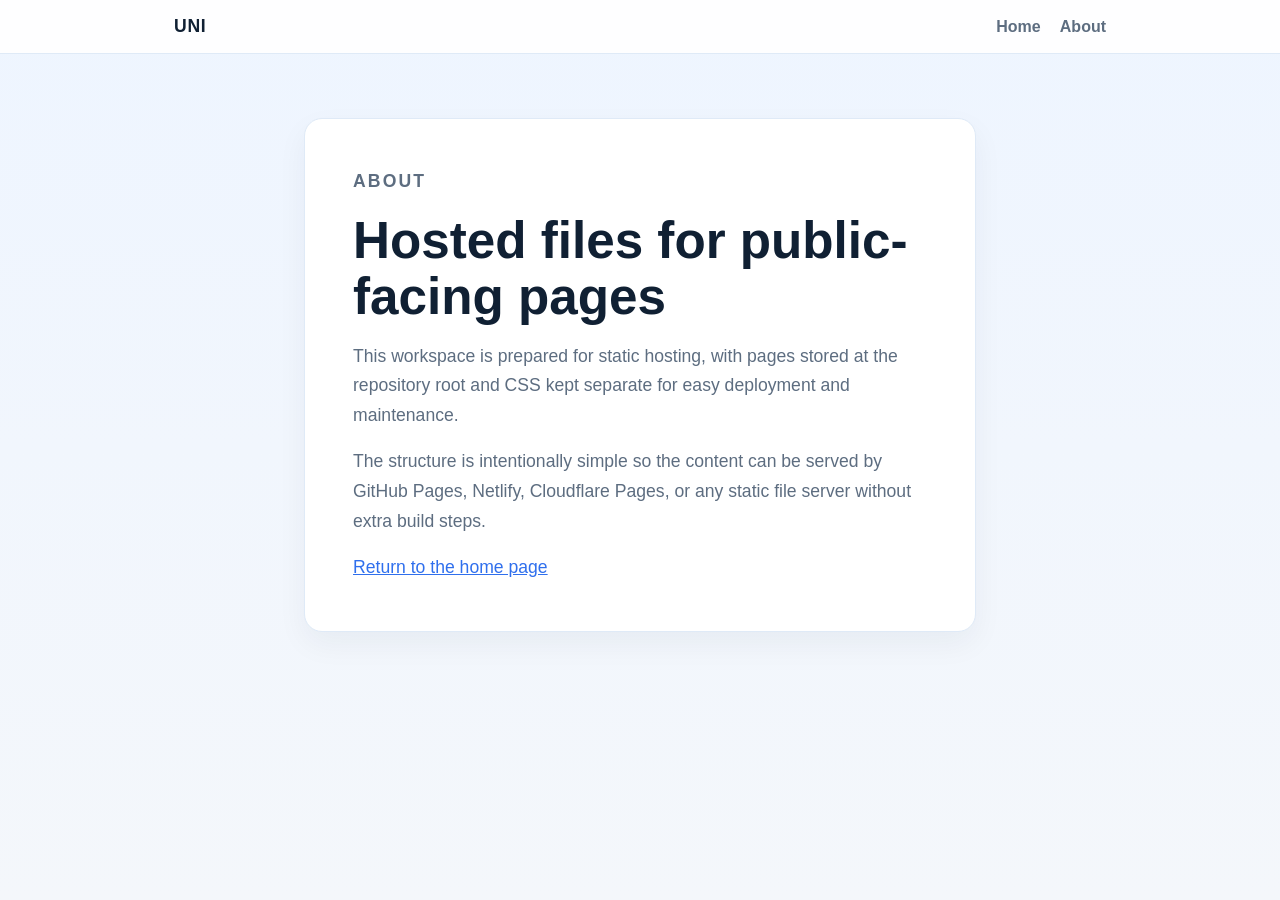
==== about.html @ d0756cde "Move static site files from public to repository root Co-authored-by: williamslachlan <194068160+wil" ====
<!DOCTYPE html>
<html lang="en">
  <head>
    <meta charset="UTF-8" />
    <meta name="viewport" content="width=device-width, initial-scale=1.0" />
    <title>Uni | About</title>
    <link rel="stylesheet" href="./styles.css" />
  </head>
  <body>
    <header class="site-header">
      <nav class="top-nav" aria-label="Main navigation">
        <a href="./index.html" class="brand">Uni</a>
        <div class="nav-links">
          <a href="./index.html">Home</a>
          <a href="./about.html" aria-current="page">About</a>
        </div>
      </nav>
    </header>

    <main class="page-shell narrow">
      <section class="card">
        <p class="eyebrow">About</p>
        <h1>Hosted files for public-facing pages</h1>
        <p>
          This workspace is prepared for static hosting, with pages stored at the repository root and
          CSS kept separate for easy deployment and maintenance.
        </p>
        <p>
          The structure is intentionally simple so the content can be served by GitHub Pages,
          Netlify, Cloudflare Pages, or any static file server without extra build steps.
        </p>
        <p><a href="./index.html">Return to the home page</a></p>
      </section>
    </main>
  </body>
</html>
---- styles.css ----
:root {
  --bg: #f4f7fb;
  --panel: #ffffff;
  --ink: #102033;
  --muted: #5d6d80;
  --accent: #2f6fed;
  --accent-dark: #2147a2;
  --line: #dfeaf7;
}

* {
  box-sizing: border-box;
}

body {
  margin: 0;
  min-height: 100vh;
  font-family: Arial, Helvetica, sans-serif;
  background: linear-gradient(180deg, #eef5ff 0%, var(--bg) 100%);
  color: var(--ink);
}

.site-header {
  border-bottom: 1px solid var(--line);
  background: rgba(255, 255, 255, 0.9);
  backdrop-filter: blur(8px);
}

.top-nav {
  max-width: 980px;
  margin: 0 auto;
  padding: 1rem 1.5rem;
  display: flex;
  align-items: center;
  justify-content: space-between;
}

.brand {
  font-size: 1.1rem;
  font-weight: 700;
  letter-spacing: 0.04em;
  color: var(--ink);
  text-decoration: none;
  text-transform: uppercase;
}

.nav-links {
  display: flex;
  gap: 1.2rem;
}

.nav-links a {
  color: var(--muted);
  text-decoration: none;
  font-weight: 600;
}

.nav-links a:focus-visible,
.card a:focus-visible {
  outline: 3px solid var(--accent);
  outline-offset: 3px;
  border-radius: 4px;
}

.card a {
  color: var(--accent);
  text-decoration: underline;
}

.page-shell {
  max-width: 980px;
  margin: 0 auto;
  padding: 4rem 1.5rem;
}

.page-shell.narrow {
  max-width: 720px;
}

.hero,
.card {
  background: var(--panel);
  border: 1px solid var(--line);
  border-radius: 18px;
  padding: 3rem;
  box-shadow: 0 12px 30px rgba(16, 32, 51, 0.05);
}

.eyebrow {
  margin: 0 0 0.8rem;
  color: var(--accent);
  font-size: 0.8rem;
  letter-spacing: 0.12em;
  text-transform: uppercase;
  font-weight: 700;
}

h1 {
  margin: 0 0 1rem;
  font-size: clamp(2.2rem, 4vw, 4rem);
  line-height: 1.1;
}

.lede,
.card p {
  margin: 0 0 1rem;
  color: var(--muted);
  font-size: 1.1rem;
  line-height: 1.7;
}

.card p:last-child {
  margin-bottom: 0;
}

.cta-row {
  display: flex;
  flex-wrap: wrap;
  gap: 0.9rem;
  margin-top: 1.75rem;
}

.button {
  display: inline-block;
  padding: 0.9rem 1.4rem;
  border-radius: 999px;
  text-decoration: none;
  font-weight: 700;
  transition: transform 0.2s ease, background 0.2s ease;
}

.button:focus-visible {
  outline: 3px solid var(--accent);
  outline-offset: 3px;
}

.button:hover {
  transform: translateY(-1px);
}

.button.primary {
  background: var(--accent);
  color: white;
}

.button.primary:hover {
  background: var(--accent-dark);
}

.button.secondary {
  background: #edf3ff;
  color: var(--ink);
}

.button.secondary:hover {
  background: #dfeaff;
}

@media (max-width: 640px) {
  .top-nav {
    flex-direction: column;
    gap: 0.75rem;
  }

  .hero,
  .card {
    padding: 2rem 1.4rem;
  }
}
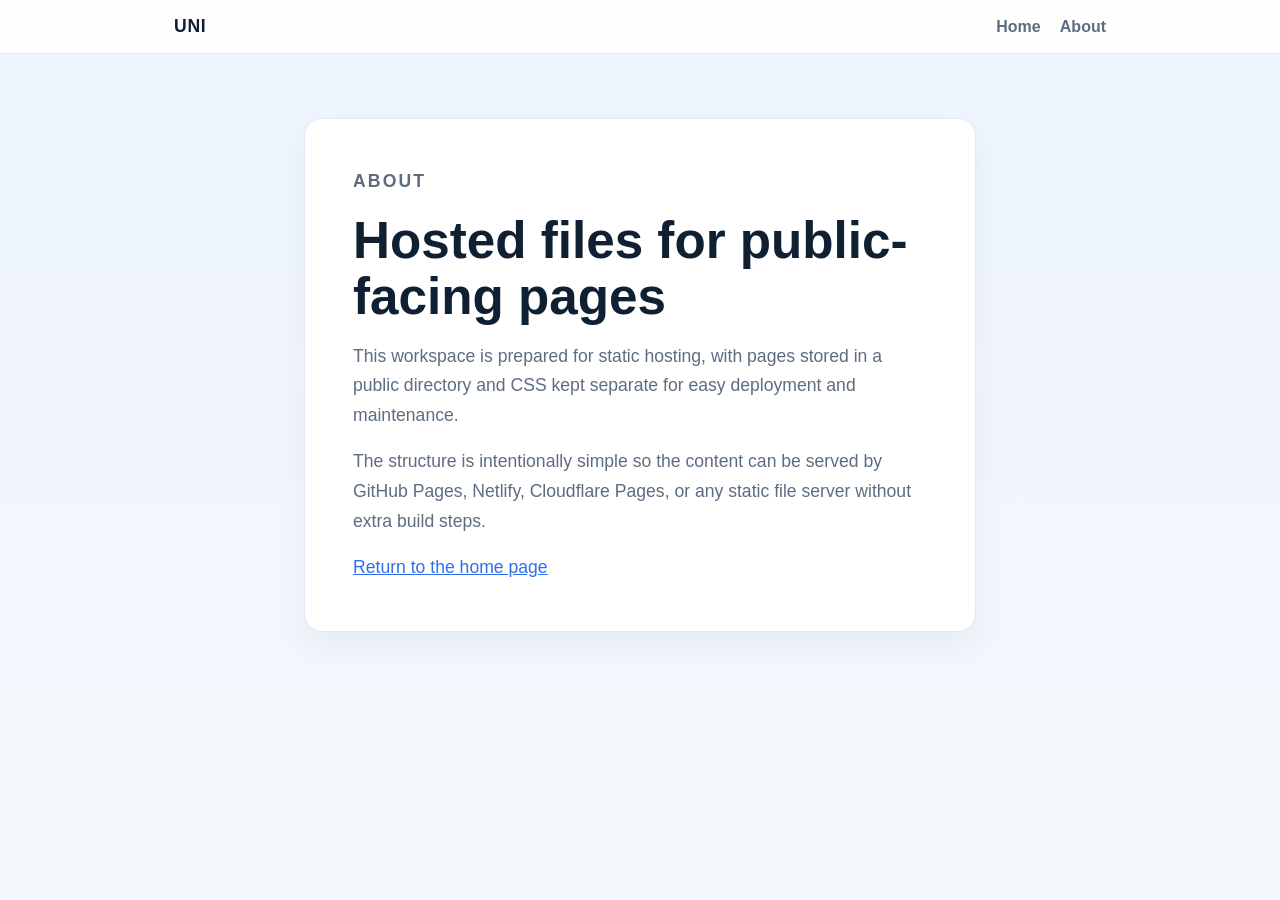
==== commit 52003136: "Move the BudgetCarPicker app files to repo root and rename the entry page to index.html; also place " ====
--- a/about.html
+++ b/about.html
@@ -22,7 +22,7 @@
         <p class="eyebrow">About</p>
         <h1>Hosted files for public-facing pages</h1>
         <p>
-          This workspace is prepared for static hosting, with pages stored at the repository root and
+          This workspace is prepared for static hosting, with pages stored in a public directory and
           CSS kept separate for easy deployment and maintenance.
         </p>
         <p>
